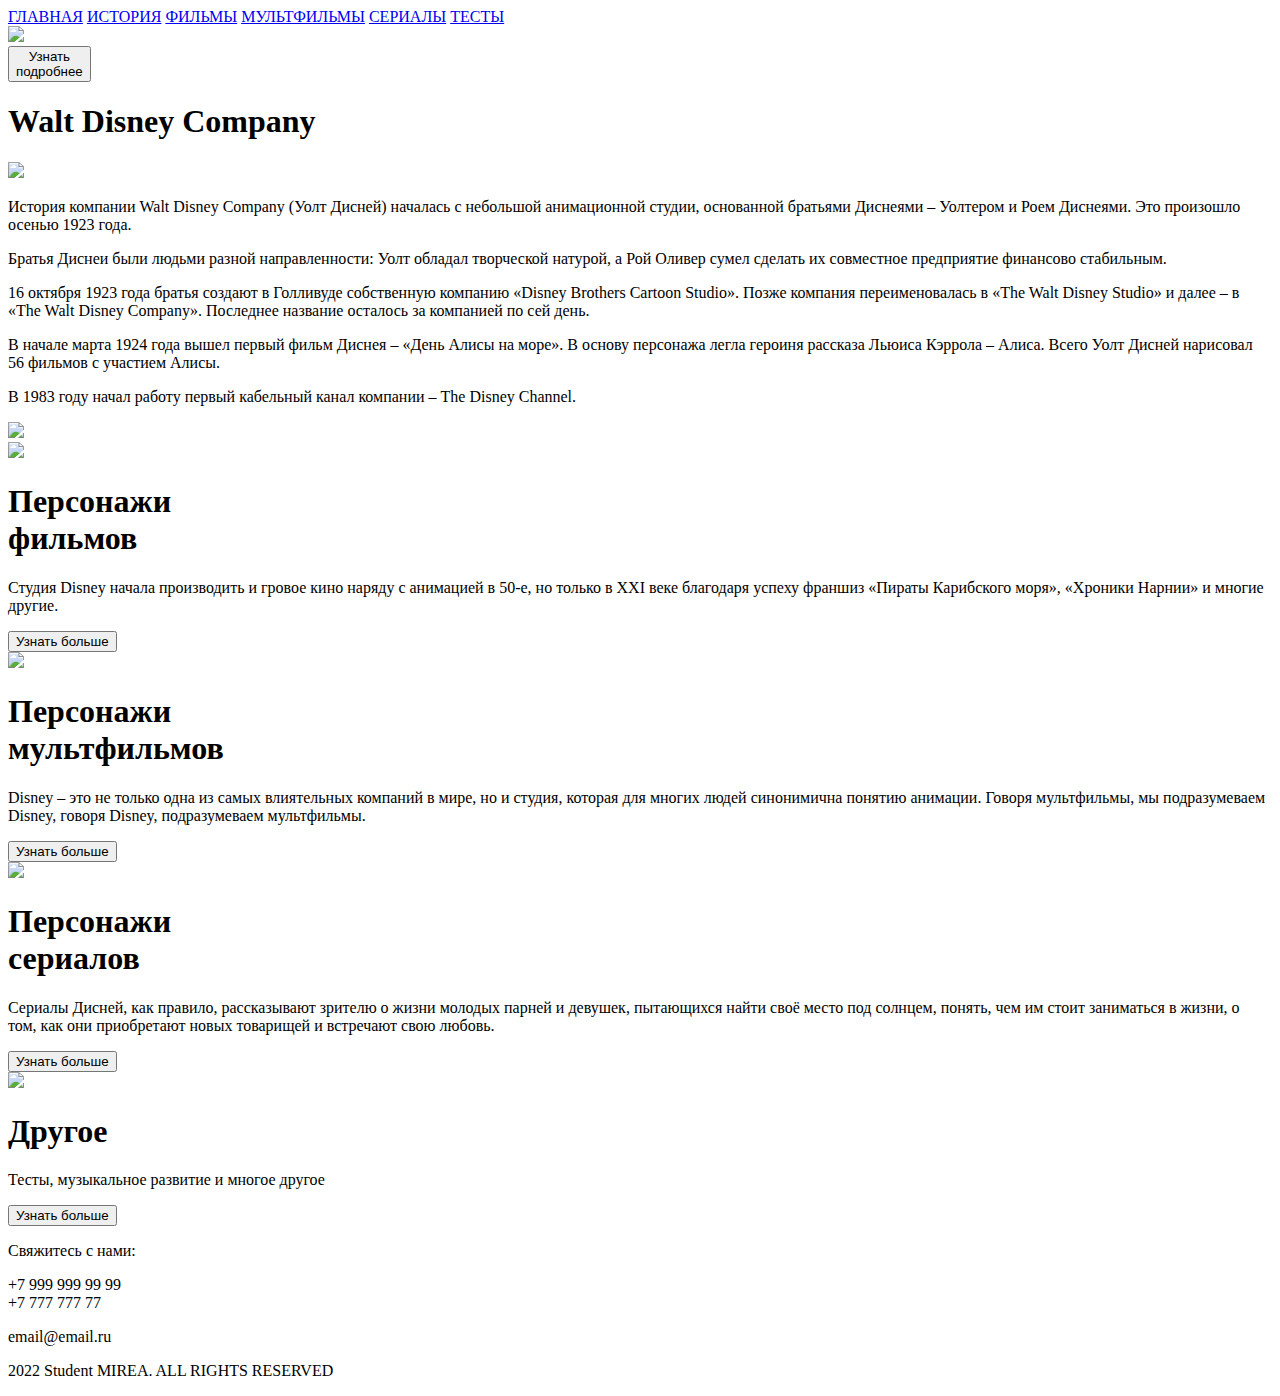
==== index.html @ d17cbc40 "Add files via upload" ====
﻿<!DOCTYPE html>

<html lang="en" xmlns="http://www.w3.org/1999/xhtml">
<head>
    <meta charset="utf-8" />
    <meta http-equip="X-UA-Compatible" content="IE=edge" />
    <meta name="viewport" content="width=device-width, initial-scale=1.0" />
    <title>Персонажи Дисней</title>
    <link rel="stylesheet" type="text/css" href="StyleSheet1.css" />
</head>
<body>
    <div class="scroll-block"></div>
    <header>
        <nav>
            <div class="nav_in">
                <a class="f" href="#home">ГЛАВНАЯ</a>
                <a class="f" href="#section-1">ИСТОРИЯ</a>
                <a class="f" href="Films.html">ФИЛЬМЫ</a>
                <a class="f" href="Cartoons.html">МУЛЬТФИЛЬМЫ</a>
                <a class="f" href="#section-2">СЕРИАЛЫ</a>
                <a class="f" href="test.html">ТЕСТЫ</a>
                
            </div>
        </nav>
    </header>
    <section id="home">
        <img class="logo" src="logo-norm.png" />
        
    </section>
    <form action="#section-1"> <button class="podr" >Узнать <br />подробнее</button></form>
    <section id="section-1">
        <h1>Walt Disney Company</h1>
        
        <div class="history">
            <img src="Walt1946.jpg" />
            <div class="history_text">
                <p>
                    История компании Walt Disney Company (Уолт Дисней) началась с небольшой анимационной
                    студии, основанной братьями Диснеями – Уолтером и Роем Диснеями.
                    Это произошло осенью 1923 года.
                </p>
                <p>
                    Братья Диснеи были людьми разной направленности: Уолт обладал творческой натурой,
                    а Рой Оливер сумел сделать их совместное предприятие финансово стабильным.
                </p>
                <p>
                    16 октября 1923 года братья создают в Голливуде собственную компанию «Disney Brothers Cartoon Studio».
                    Позже компания переименовалась в «The Walt Disney Studio»
                    и далее – в «The Walt Disney Company». Последнее название осталось за компанией по сей день.
                </p>
            </div>
        </div>
        <div class="history">
            <div class="history_text">
                <p>
                    В начале марта 1924 года вышел первый фильм Диснея – «День Алисы на море». В основу персонажа легла
                    героиня рассказа
                    Льюиса Кэррола – Алиса. Всего Уолт Дисней нарисовал 56 фильмов с участием Алисы.
                </p>
                <p>
                    В 1983 году начал работу первый кабельный канал компании – The Disney Channel.
                </p>

            </div>
            <img class="alice" src="alice.jpg" />
        </div>

    </section>
    <section id="section-2">

        <div class="card">
            <img src="images.jpg" />
            <h1>Персонажи <br />фильмов</h1>
            <p>
                Студия Disney начала производить и
                гровое кино наряду с анимацией в 50-е, но только в
                XXI веке благодаря успеху франшиз «Пираты Карибского моря», «Хроники Нарнии» и многие другие.
            </p>
            <form action="#section-1"> <button class="more">Узнать больше</button></form>
        </div>
        <div class="card">
            <img src="mult.jpeg" />
            <h1>Персонажи <br />мультфильмов</h1>
            <p>
                Disney – это не только одна из самых влиятельных компаний в мире, но и студия, которая для многих людей
                синонимична понятию анимации. Говоря мультфильмы, мы подразумеваем Disney,
                говоря Disney, подразумеваем мультфильмы.
            </p>
            <form action="#section-1"> <button class="more">Узнать больше</button></form>
        </div>
        <div class="card">
            <img src="serial.jpeg" />
            <h1>Персонажи <br />сериалов</h1>
            <p>
                Сериалы Дисней, как правило, рассказывают зрителю о жизни молодых парней
                и девушек, пытающихся найти своё место под солнцем, понять, чем им стоит заниматься в жизни, о том, как они 
                приобретают новых товарищей и встречают свою любовь. 
            </p>
            <form action="#section-1"> <button class="more">Узнать больше</button></form>
        </div>
        <div class="card">
            <img src="drugoe.jpg" />
            <h1>Другое</h1>
            <p>
                Тесты, музыкальное развитие и многое другое
            </p>
            <form action="#section-1"> <button class="more">Узнать больше</button></form>
        </div>
    </section>
    <footer>
       
        <div class="contacts">
            <p>Свяжитесь с нами: </p>
            <p>+7 999 999 99 99 <br /> +7 777 777 77</p>
            <p>email@email.ru </p>
        </div>
            <div class="rights">
               <p >2022 Student MIREA. ALL RIGHTS RESERVED</p>
            </div>
       
    </footer>
</body>
</html>
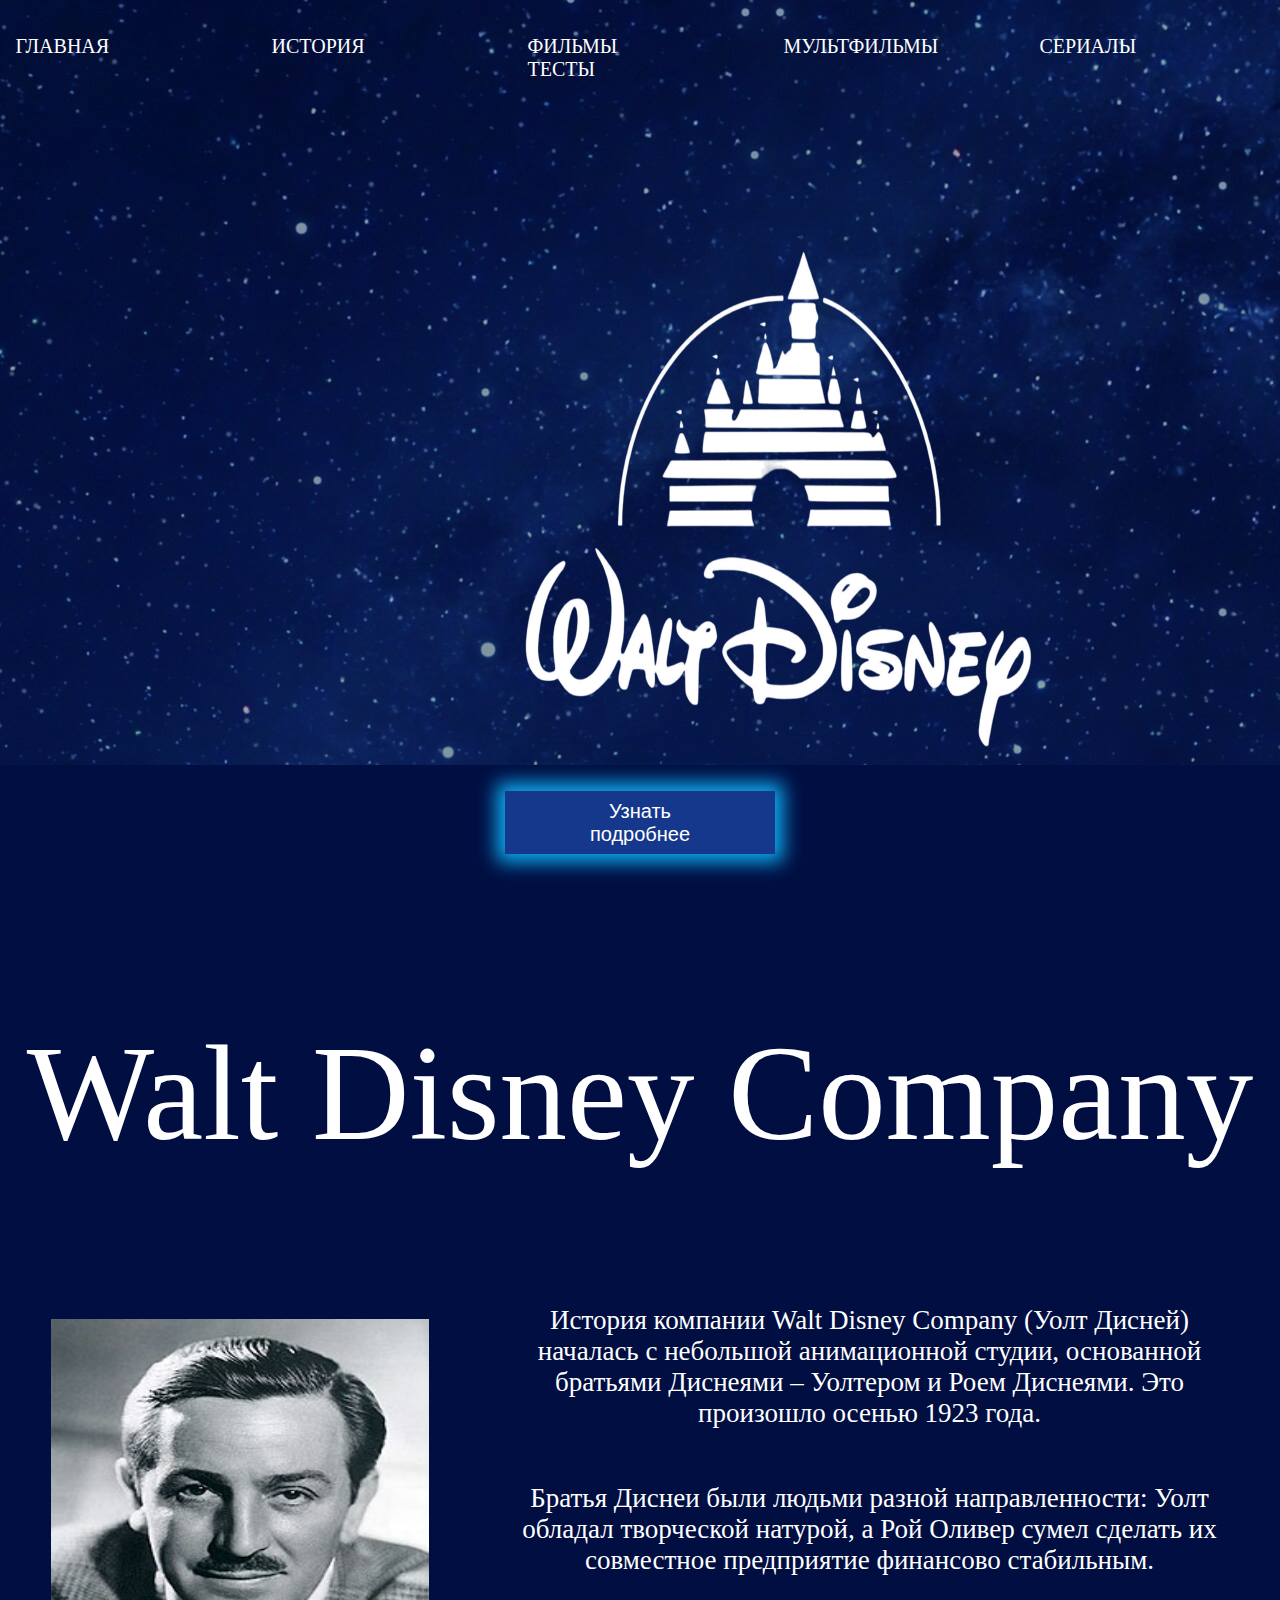
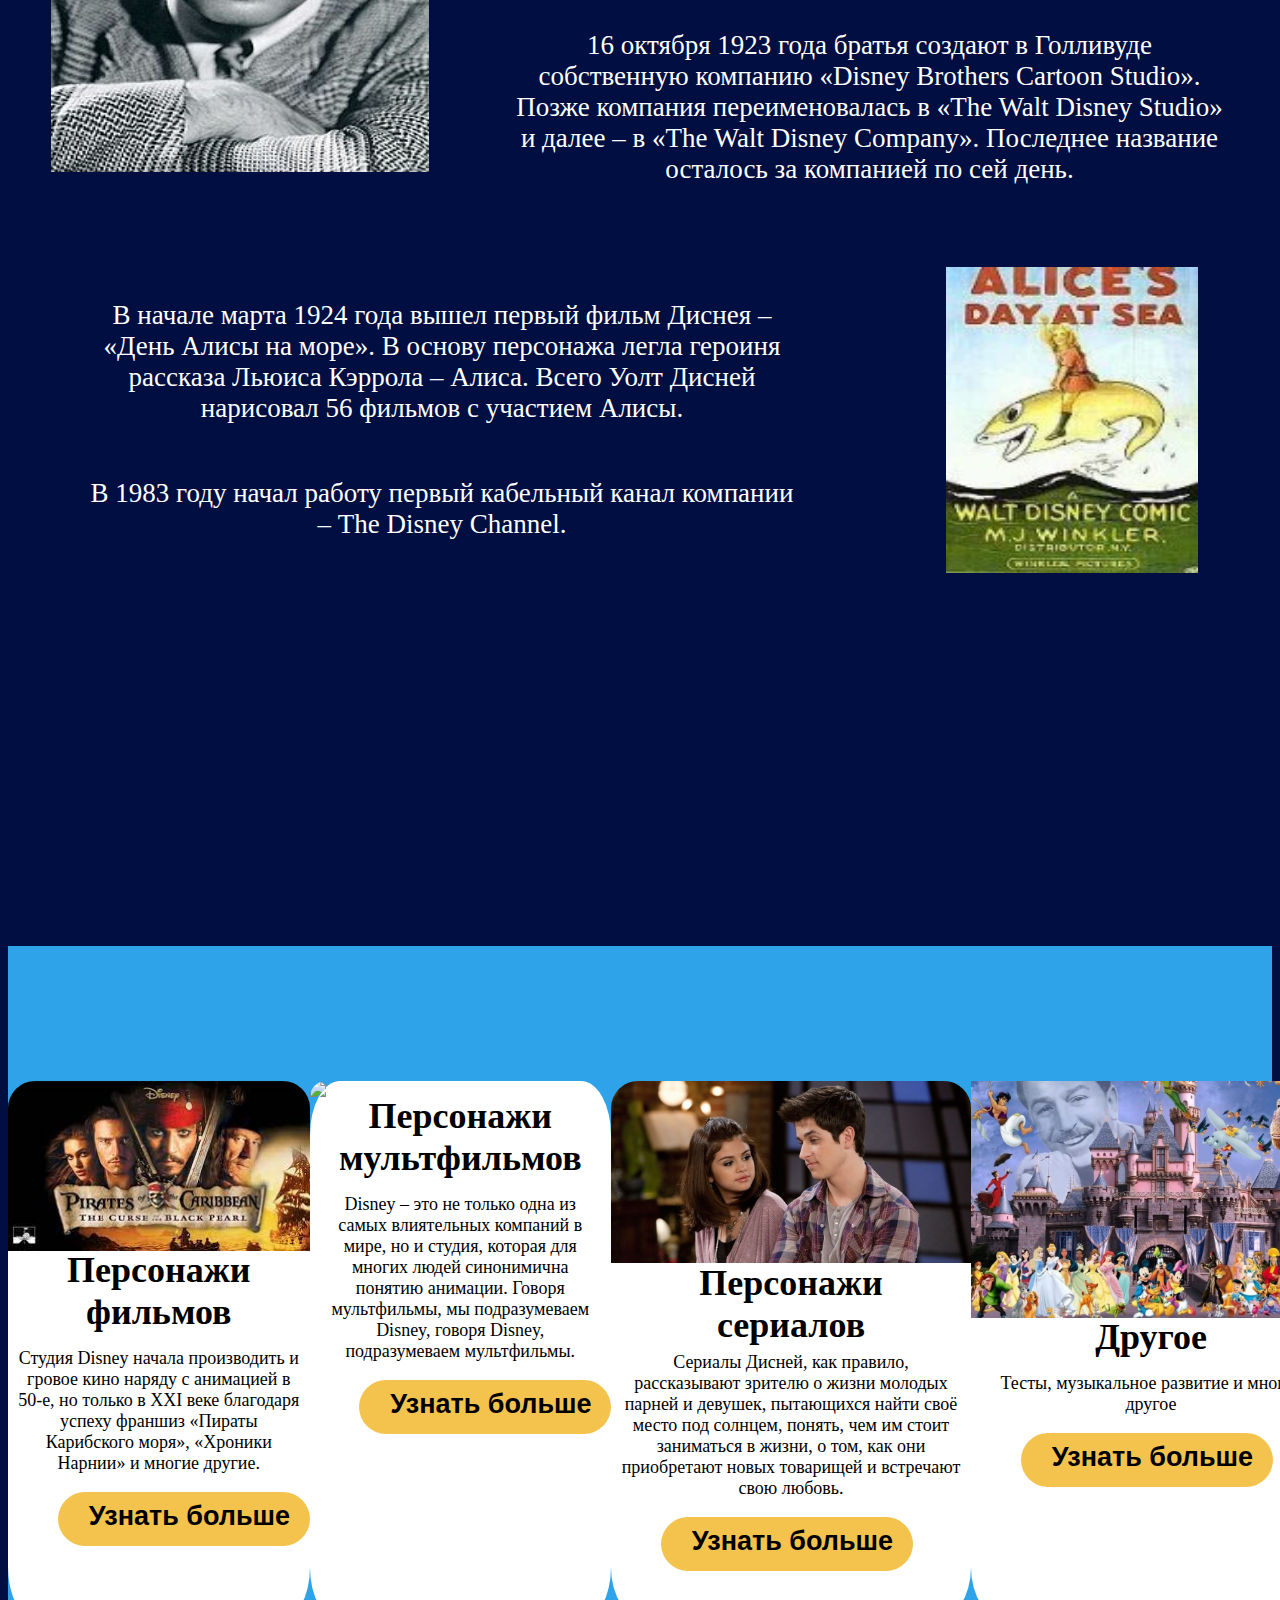
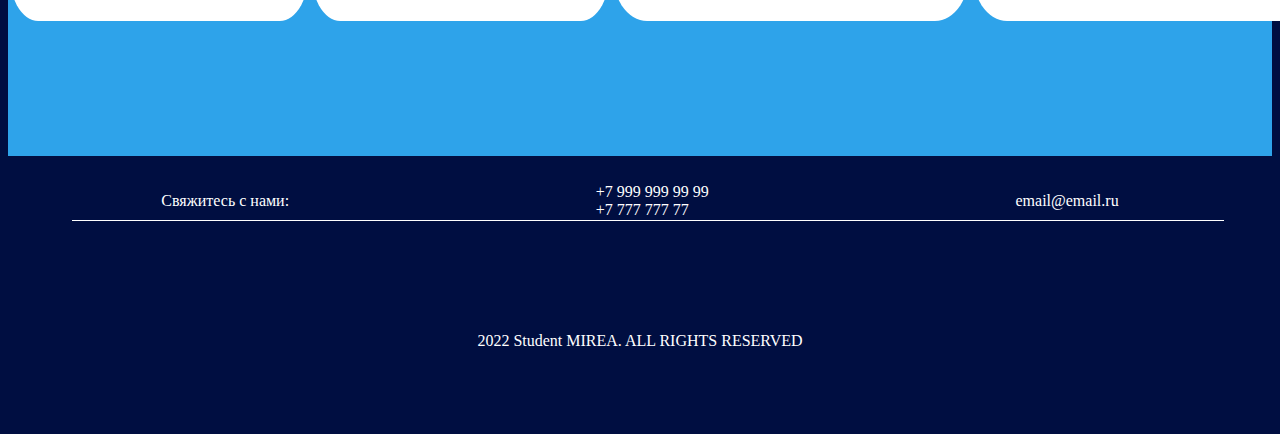
==== commit c9305148: "Update index.html" ====
--- a/index.html
+++ b/index.html
@@ -32,7 +32,7 @@
         <h1>Walt Disney Company</h1>
         
         <div class="history">
-            <img src="Walt1946.jpg" />
+            <img src="Walt1946.JPG" />
             <div class="history_text">
                 <p>
                     История компании Walt Disney Company (Уолт Дисней) началась с небольшой анимационной
@@ -120,4 +120,4 @@
        
     </footer>
 </body>
-</html>+</html>
--- a/StyleSheet1.css
+++ b/StyleSheet1.css
@@ -0,0 +1,323 @@
+﻿body {
+    font-family: Raleway;
+    color: white;
+    display: flex;
+    justify-content: center;
+    align-items:center;
+    background: #000E41;
+    flex-direction:column;
+}
+header{
+    display:flex;
+    justify-content:center;
+}
+nav{
+    max-width:200vmin;
+    display:flex;
+   justify-content:center;
+    text-decoration:none;
+    position:absolute;
+    z-index:20;
+    margin-top:3vmin;
+}
+
+.nav_in {
+    max-width: 200vmin;
+    display: flex;
+    flex-wrap:wrap;
+    justify-content: space-around;
+}
+.f {
+    width:25vmin;
+    text-decoration: none;
+    color: white;
+    font-weight: 500;
+    font-size: 20px;
+    position: relative;
+    
+}
+/*.f::before {
+    content: "";
+    width: 5vmin;
+    height: 5vmin;
+    background: linear-gradient(30deg, #6b08fb,#b45ae3);
+    transform: translateX(0vmin) translateY(-20vmin);
+    border-radius: 30%;
+    position: absolute;
+    z-index: 20;
+    opacity: 0;
+}
+
+.f:hover::before {
+    animation-name: before_krug;
+    animation-duration: 1s;
+    animation-timing-function: linear;
+    animation-iteration-count: infinite;
+    animation-direction: alternate;
+    opacity: 1;
+    z-index: 20;
+}
+
+@keyframes before_krug {
+    0% {
+        transform: translateX(23vmin) translateY(-20vmin);
+    }
+
+    50% {
+        width: 40vmin;
+    }
+
+    100% {
+        transform: translateX(-22vmin) translateY(-20vmin);
+    }
+}
+*/
+#home{
+    width:100%;
+    height:80vmin;
+    background:white;
+    
+}
+    #home::after {
+        content: " ";
+        background-image: linear-gradient(45deg, rgba(0, 0, 0, 0.35),rgba(0, 0, 0, 0.35)),url("fon2.jpg");
+        background-blend-mode: multiply;
+        position: absolute;
+        top: 0;
+        left: 0;
+        width: 100%;
+        height: 85vmin;
+        z-index:0;
+    }
+.logo{
+    position:absolute;
+    z-index:5;
+    width:50%;
+    height:65%;
+    transform:translate(50vmin,21vmin);
+
+}
+.podr {
+    transform: translateY(7vmin);
+    width: 30vmin;
+    height: 7vmin;
+    font-size: 20px;
+    background: #16388C;
+    border: none;
+    color: white;
+    font-weight: 400;
+    box-shadow: #0EAEF3 0 0 18px 8px;
+}
+#section-1{
+    width:100%;
+    height:100vmin;
+    height:180vmin;
+    display:flex;
+    flex-direction:column;
+    align-items:center;
+    margin-top:15vmin;
+}
+#section-1 h1{
+    font-family:'Walt Disney Script v4.1';
+    font-size:15vmin;
+    font-weight:300;
+}
+.history{
+    display:flex;
+    justify-content:space-around;
+    align-items:center;
+    width:140vmin;
+}
+.history_text {
+    display: flex;
+    justify-content: space-around;
+    align-items: center;
+    flex-direction:column;
+    width:80vmin;
+    text-align:center;
+    font-size:3vmin;
+}
+.history img{
+    width:30%;
+    height:80%;
+}
+.history:nth-child(3) img {
+    width: 20%;
+    height: 80%;
+}
+#section-2 {
+    width: 100%;
+    height: 90vmin;
+    display: flex;
+    justify-content:space-around;
+    align-items: center;
+    
+    background:#2ea3ea;
+}
+.card{
+    background:white;
+    display:flex;
+    flex-direction:column;
+}
+.card h1{
+    color:black;
+    text-align:center;
+    font-weight:800;
+    font-size:4vmin;
+    margin-top:-0.2vmin;
+}
+    .card p {
+        color: black;
+        text-align: center;
+        margin-top: -1vmin;
+        padding-left: 1vmin;
+        padding-right: 1vmin;
+        font-size:2vmin;
+        font-weight:500;
+    }
+.card{
+    width:40vmin;
+    height:60vmin;
+    border-radius:10%;
+}
+    .card:nth-child(1) img {
+        border-top-left-radius: 3vmin;
+        border-top-right-radius:3vmin;
+        width:100.2%;
+    }
+.more {
+    display:flex;
+    justify-content:center;
+    width: 28vmin;
+    height:6vmin;
+    border: none;
+    text-align: left;
+    background: #F3C34E;
+    border-radius:3vmin;
+    margin-left:5.5vmin;
+    padding-left:2vmin;
+    font-weight:600;
+    font-size:3vmin;
+    padding-top:1vmin;
+}
+
+.card:nth-child(2) img, .card:nth-child(3) img {
+    border-top-left-radius: 3vmin;
+    border-top-right-radius: 3vmin;
+}
+.card:nth-child(3) p{
+    margin-top:-2vmin;
+}
+footer{
+    width:100%;
+    height:30vmin;
+}
+.contacts {
+    display: flex;
+    justify-content: space-around;
+    align-items: center;
+    height: 10vmin;
+    width: 100%;
+}
+.rights {
+    display: flex;
+    justify-content: center;
+    align-items: center;
+    height: 15vmin;
+    width: 100%;
+    text-align:center;
+    margin-top:3vmin;
+}
+footer:before{
+    content:"";
+    position:absolute;
+    width:90%;
+    margin:5%;
+    height:0.1vmin;
+    background:white;
+}
+
+@media (max-width:1060px){
+    .logo {
+        position: absolute;
+        z-index: 5;
+        width: 55%;
+        height: 65%;
+        transform: translate(33vmin,21vmin);
+    }
+    .card h1{
+        font-size:2.5vmin;
+    }
+    .card p{
+        font-size:1.5vmin;
+    }
+    .card{
+        width:30vmin;
+        height:50vmin;
+    }
+    .more {
+        width: 23vmin;
+        height: 4vmin;       
+        border-radius: 3vmin;
+        margin-left: 3.5vmin;
+        padding-left: 1vmin;
+        font-weight: 600;
+        font-size: 2vmin;
+        padding-top: 1vmin;
+    }
+    footer:before {
+        content: "";
+       margin-top:10%;
+    }
+}
+@media(max-width:570px){
+    .logo {
+        width: 65%;
+        height: 35%;
+        transform: translate(15vmin,35vmin);
+    }
+    .f{
+        width:40vmin;
+        margin-left:5vmin;
+    }
+    .podr{
+        font-size:2.5vmin;
+    }
+    #section-1 h1{
+        font-size:8vmin;
+    }
+    .history{
+        flex-direction:column;
+        height:150vmin;
+    }
+    .alice{
+        margin-top:0vmin;
+    }
+    #section-2{
+        margin-top:60vmin;
+        height:500vmin;
+        flex-direction:column;
+    }
+    .card h1 {
+        font-size: 5.5vmin;
+    }
+
+    .card p {
+        font-size: 3.5vmin;
+    }
+
+    .card {
+        width: 60vmin;
+        height: 100vmin;
+    }
+    .more {
+        width: 43vmin;
+        height: 8vmin;
+        border-radius: 5vmin;
+        margin-left: 8.5vmin;
+        padding-left: 1vmin;
+        font-weight: 600;
+        font-size: 4vmin;
+        padding-top: 1vmin;
+    }
+}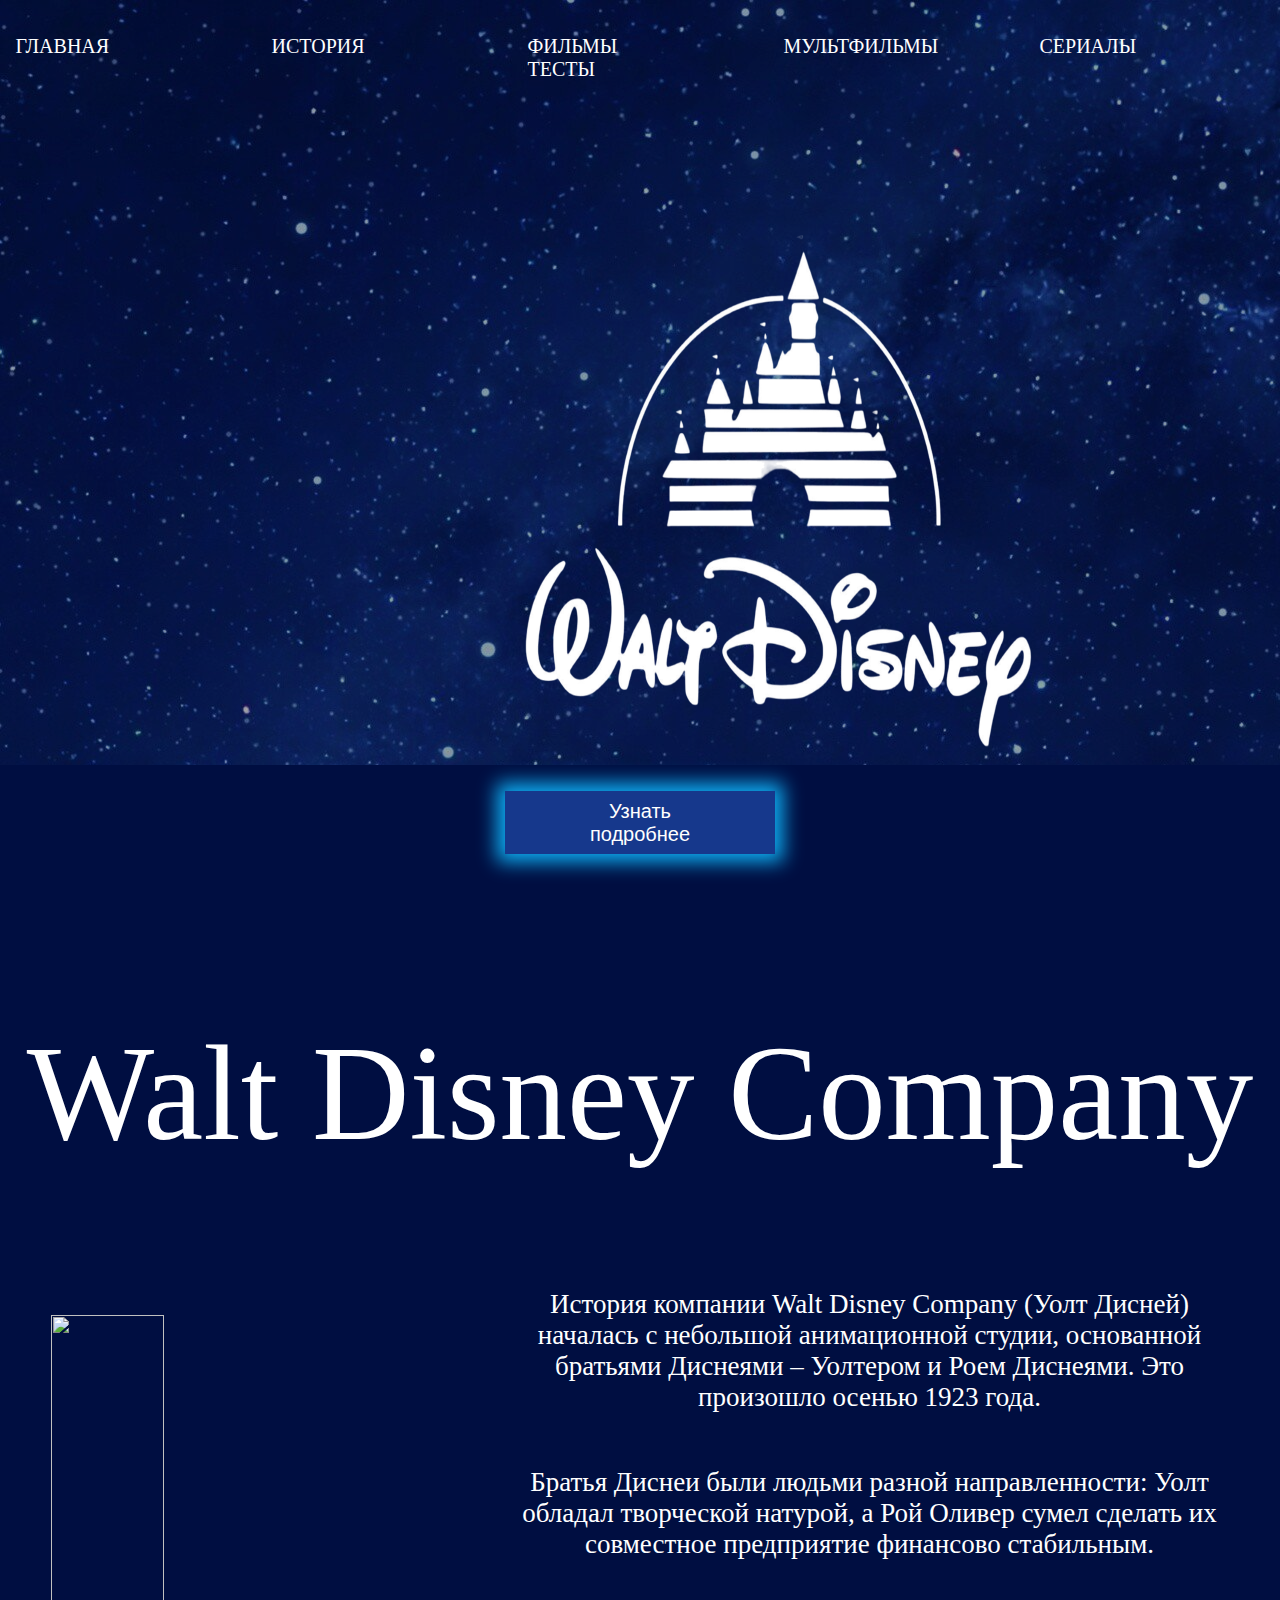
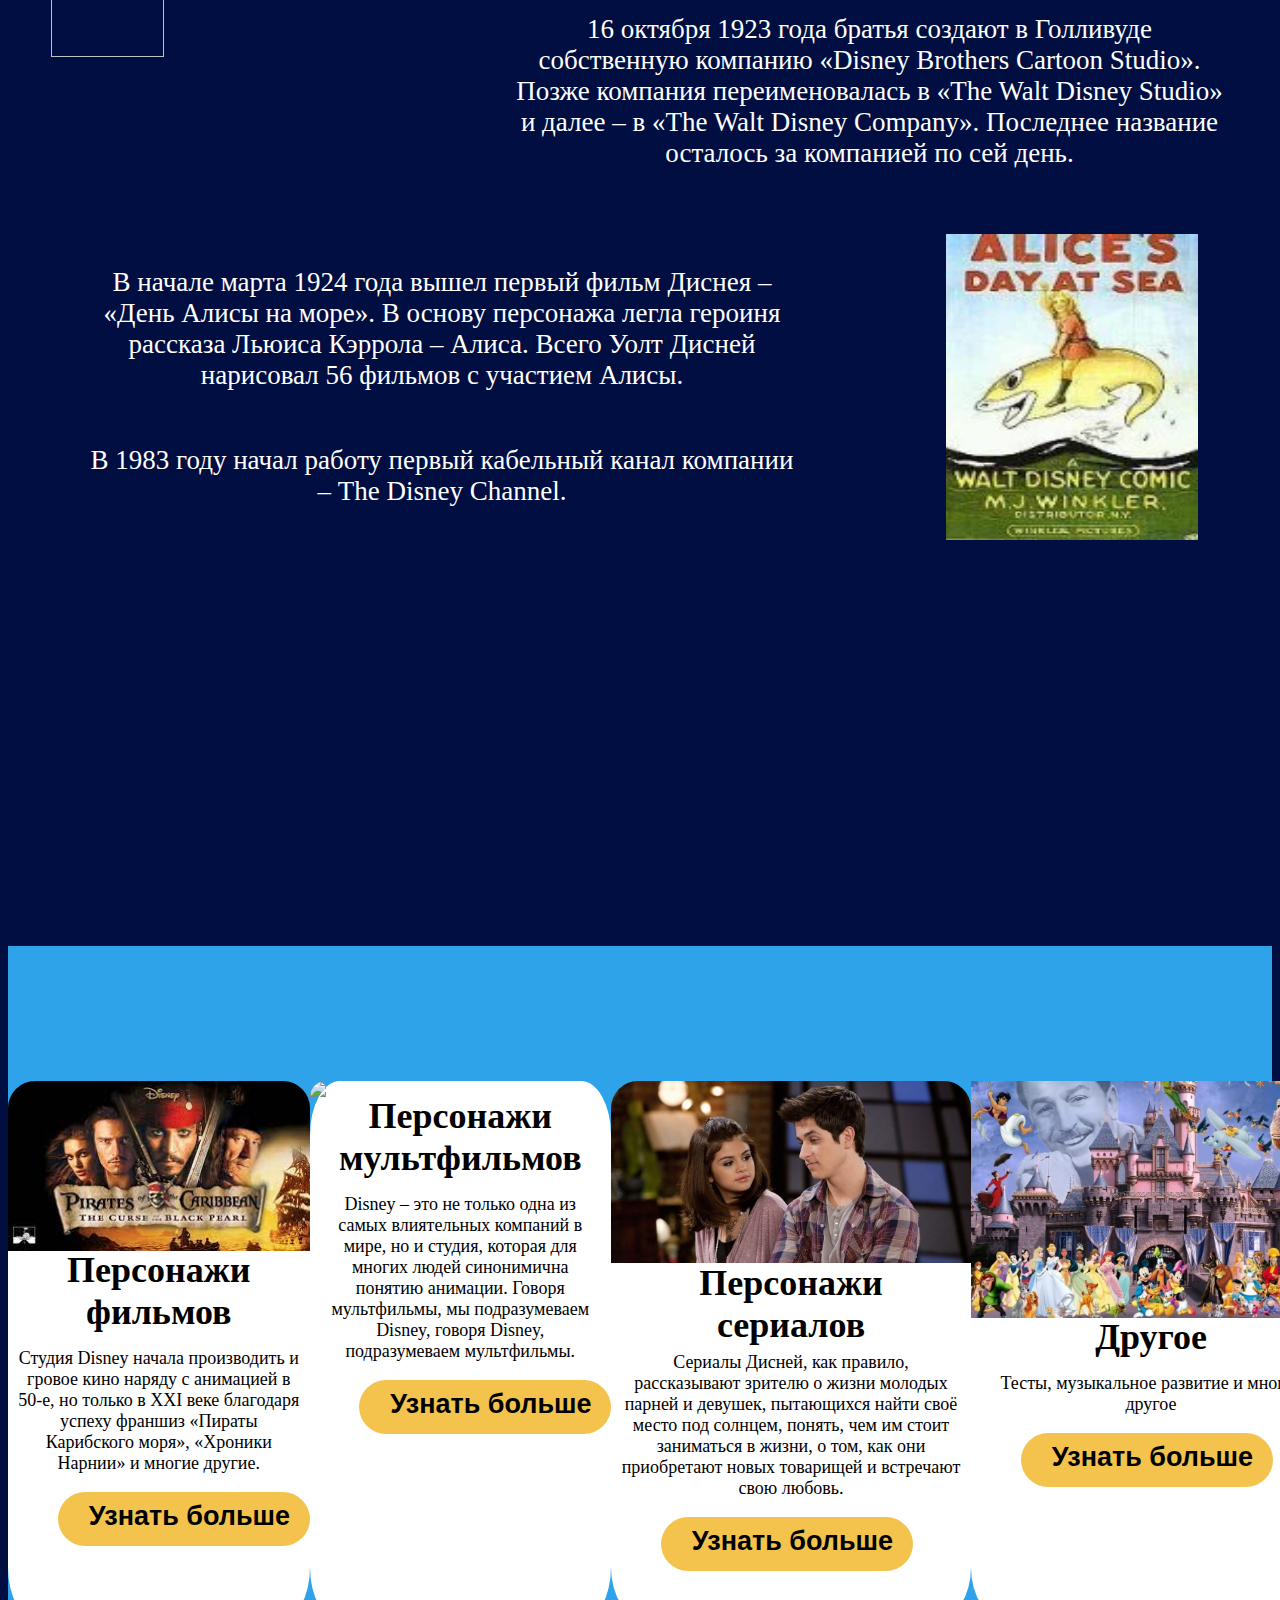
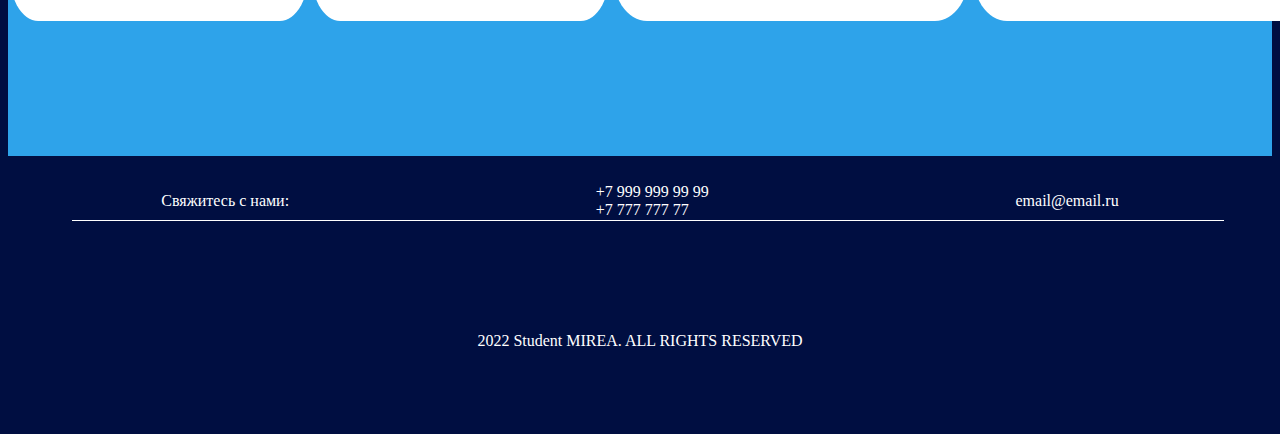
==== commit 7895f3be: "Update index.html" ====
--- a/index.html
+++ b/index.html
@@ -32,7 +32,7 @@
         <h1>Walt Disney Company</h1>
         
         <div class="history">
-            <img src="Walt1946.JPG" />
+            <img src="Walt1946.jpg" />
             <div class="history_text">
                 <p>
                     История компании Walt Disney Company (Уолт Дисней) началась с небольшой анимационной
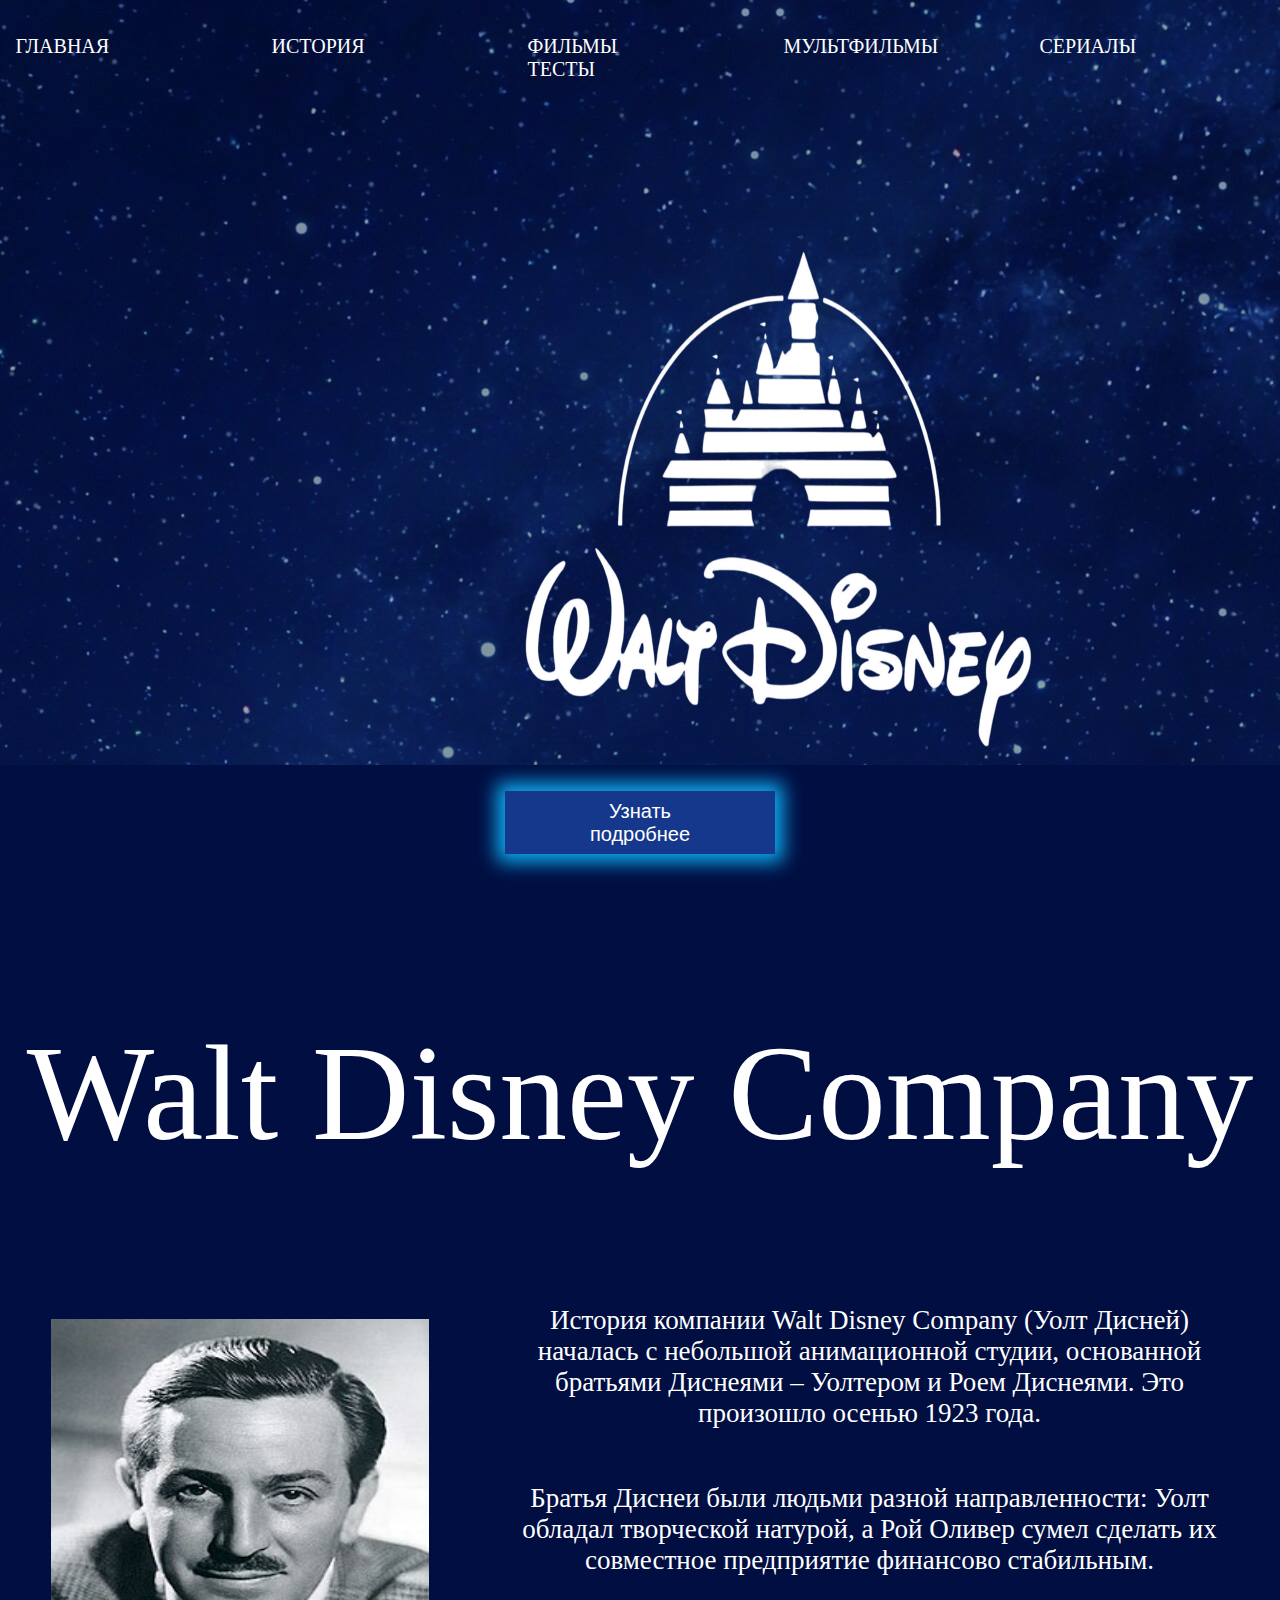
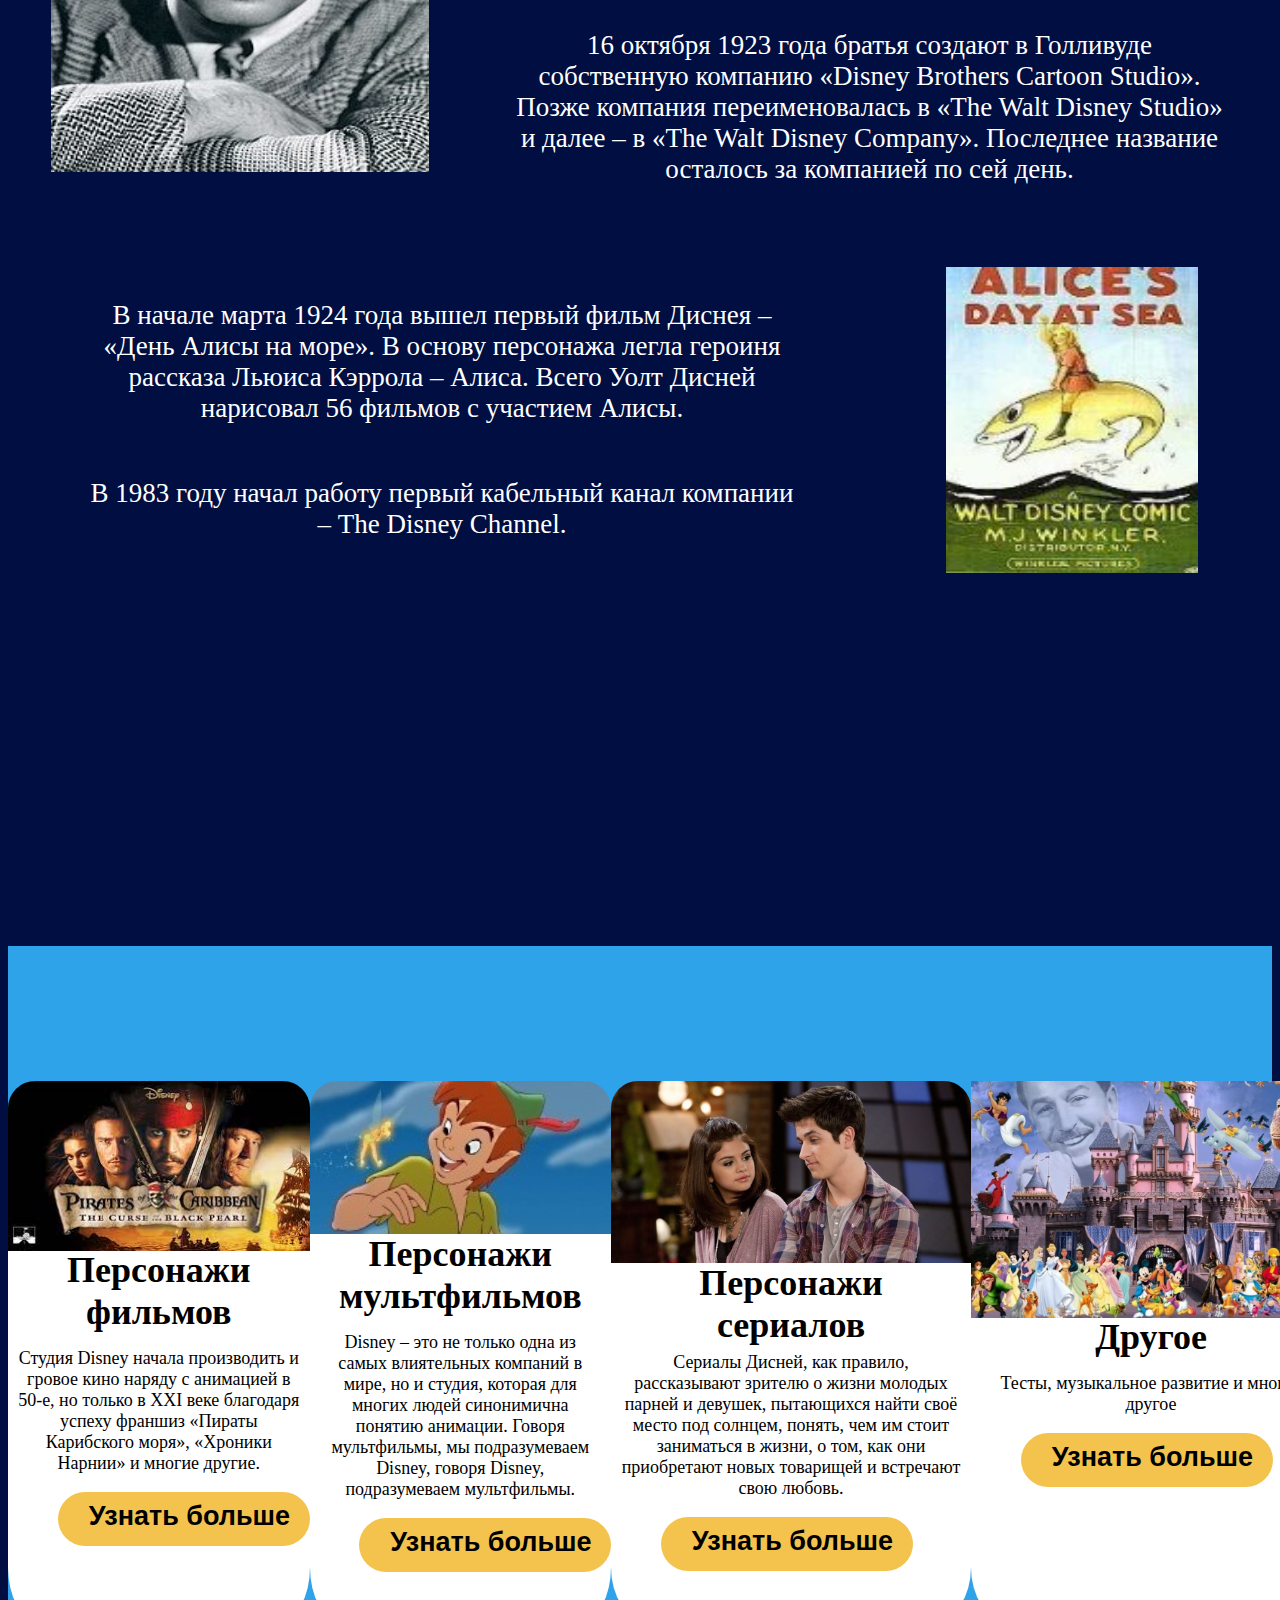
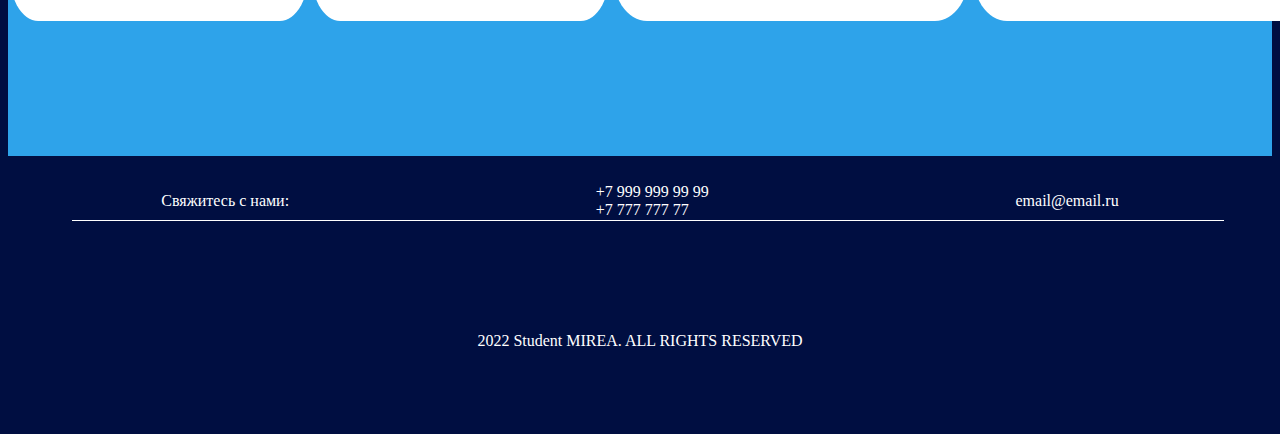
==== commit 6f15107a: "Update index.html" ====
--- a/index.html
+++ b/index.html
@@ -32,7 +32,7 @@
         <h1>Walt Disney Company</h1>
         
         <div class="history">
-            <img src="Walt1946.jpg" />
+            <img src="Walt1946.JPG" />
             <div class="history_text">
                 <p>
                     История компании Walt Disney Company (Уолт Дисней) началась с небольшой анимационной
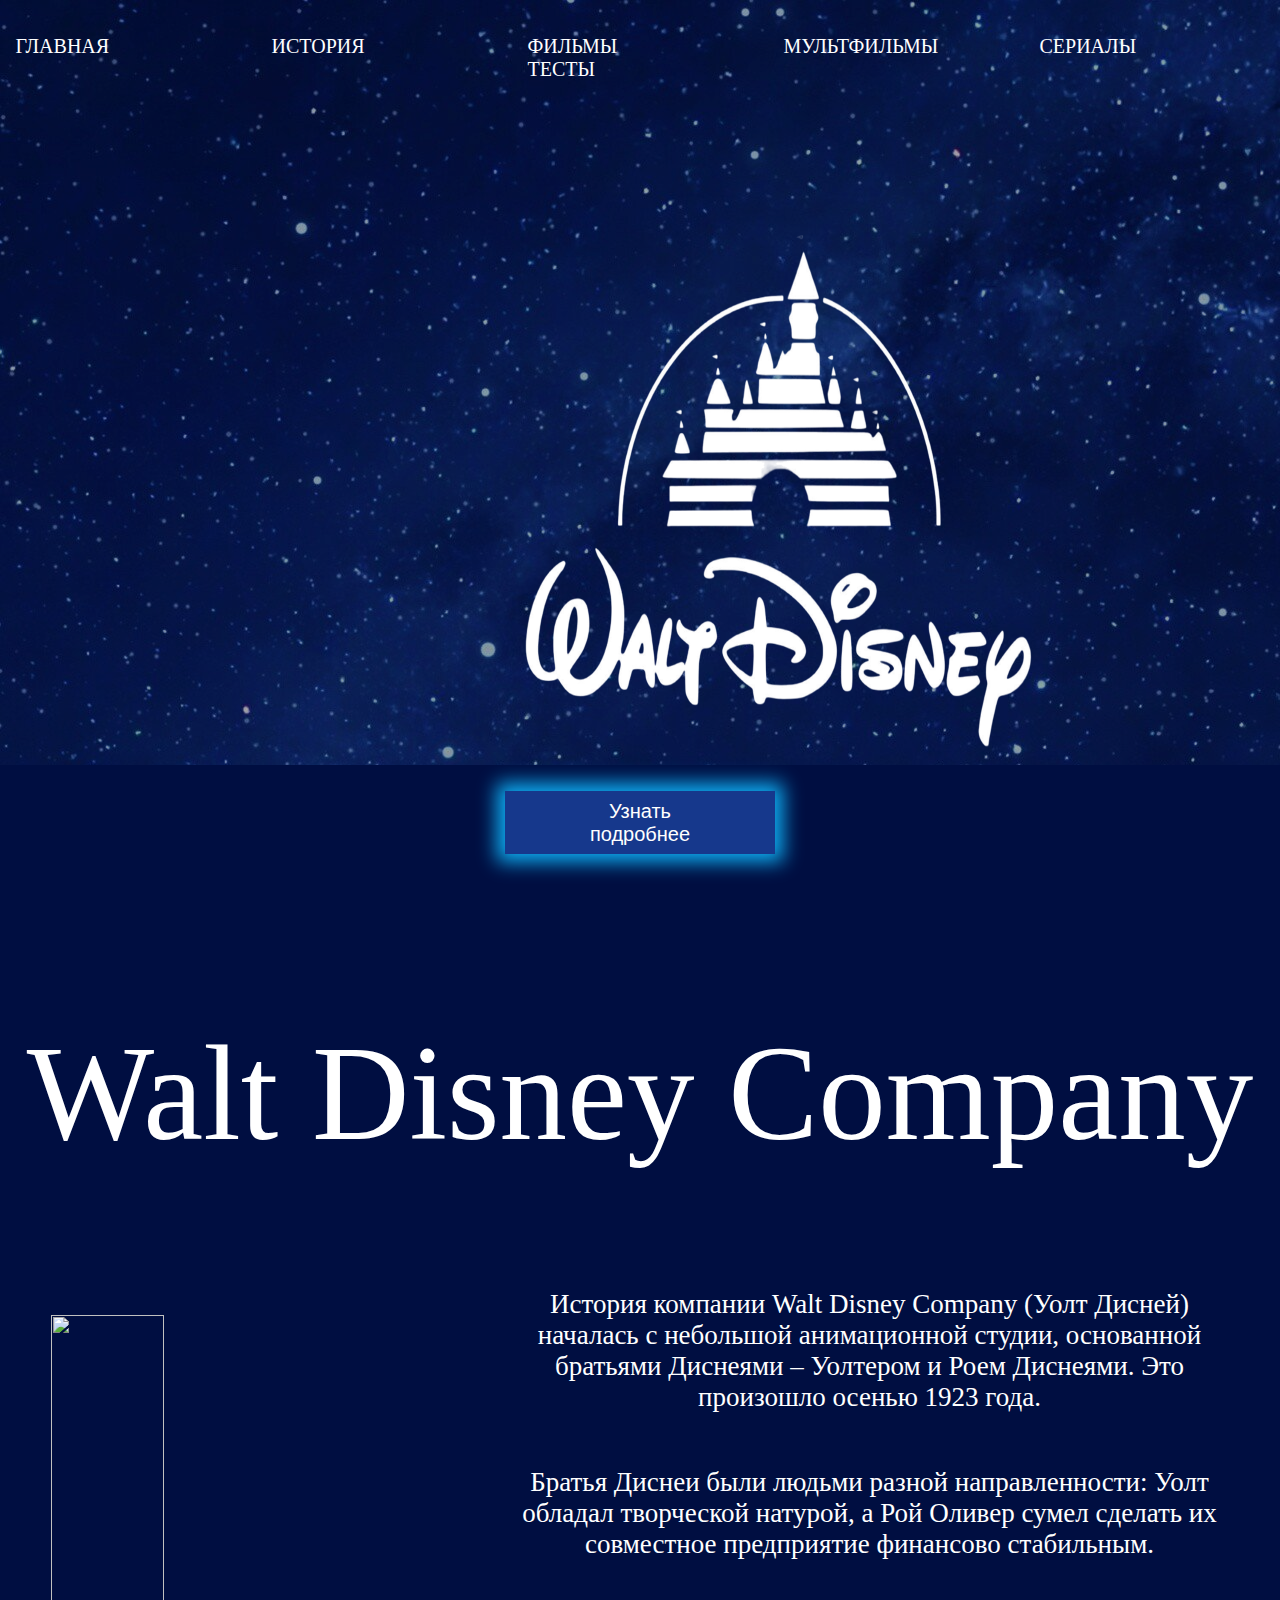
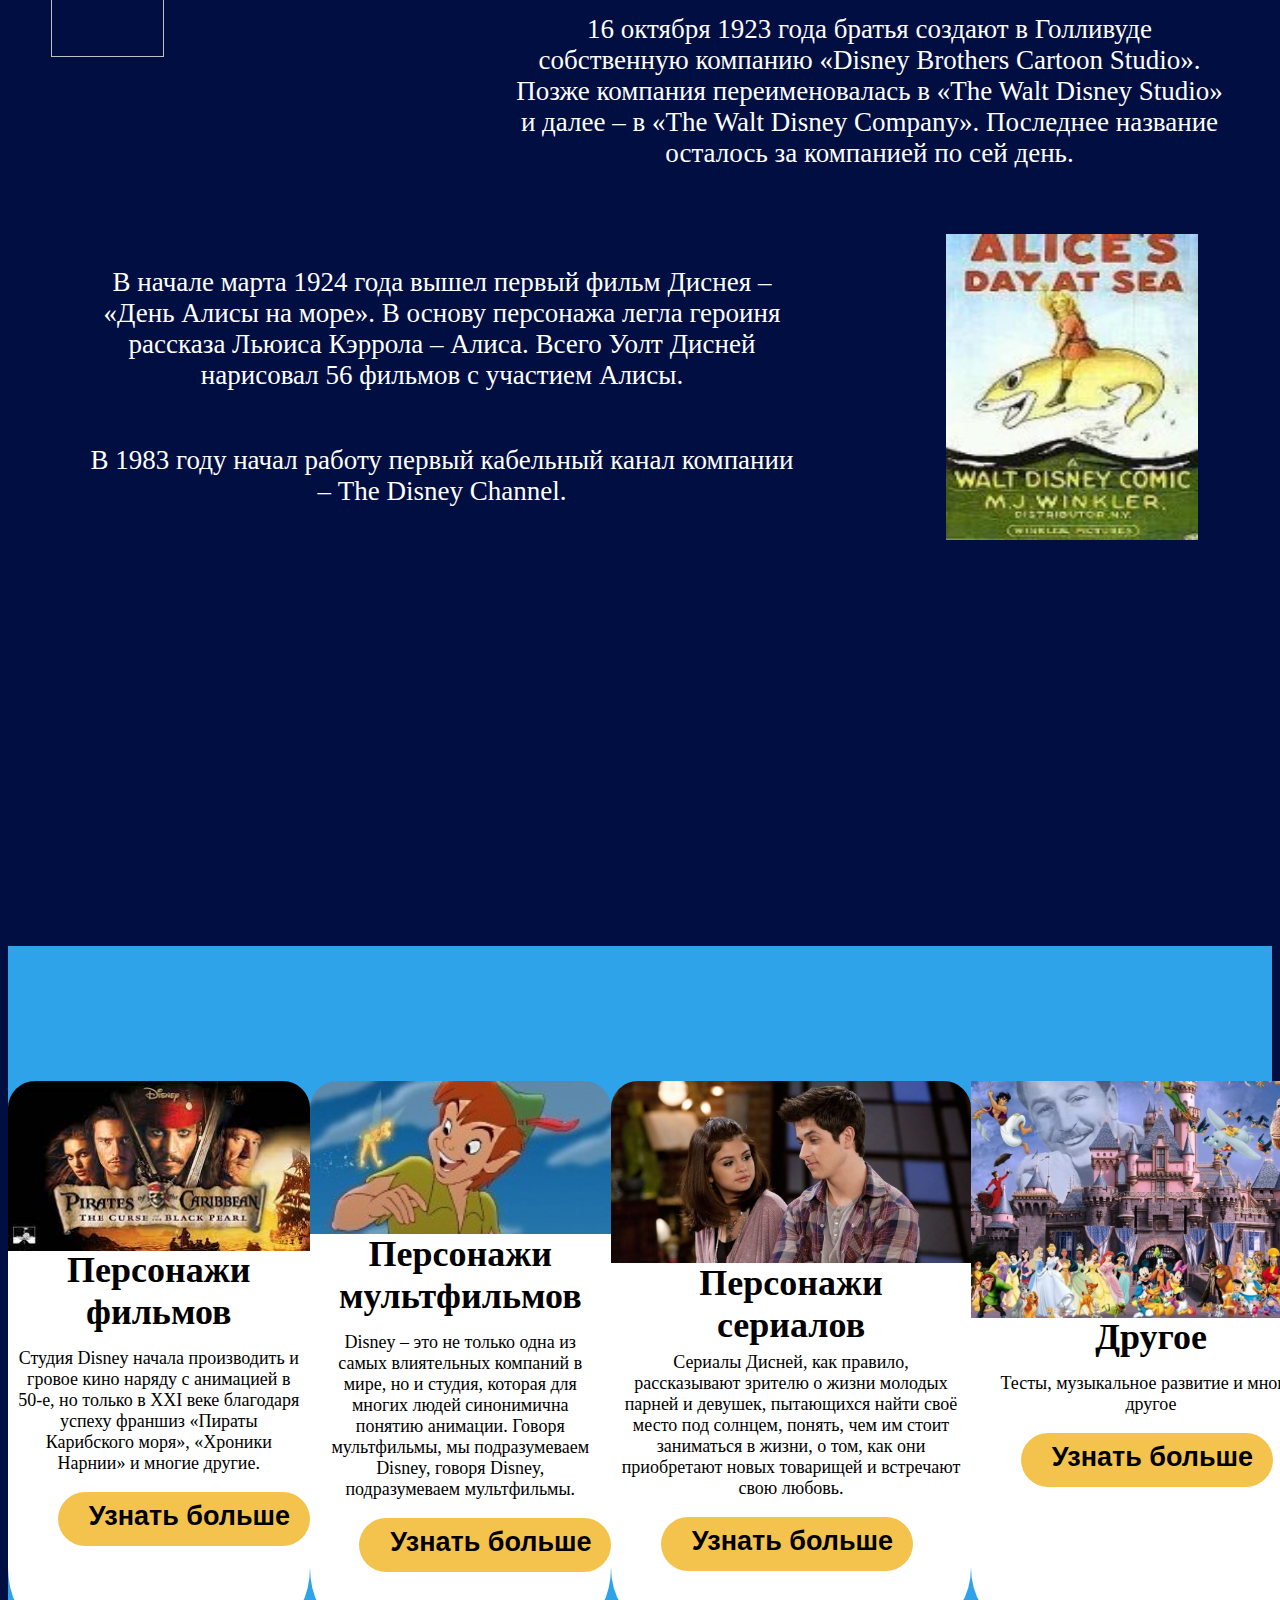
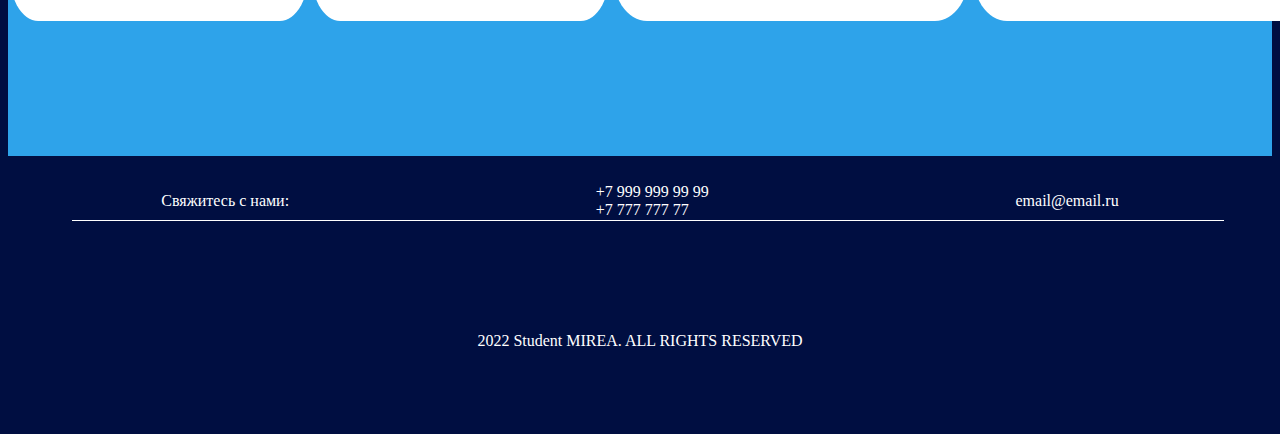
==== commit 8c22d471: "Update index.html" ====
--- a/index.html
+++ b/index.html
@@ -32,7 +32,7 @@
         <h1>Walt Disney Company</h1>
         
         <div class="history">
-            <img src="Walt1946.JPG" />
+            <img src="Walt1946.jpg" />
             <div class="history_text">
                 <p>
                     История компании Walt Disney Company (Уолт Дисней) началась с небольшой анимационной
